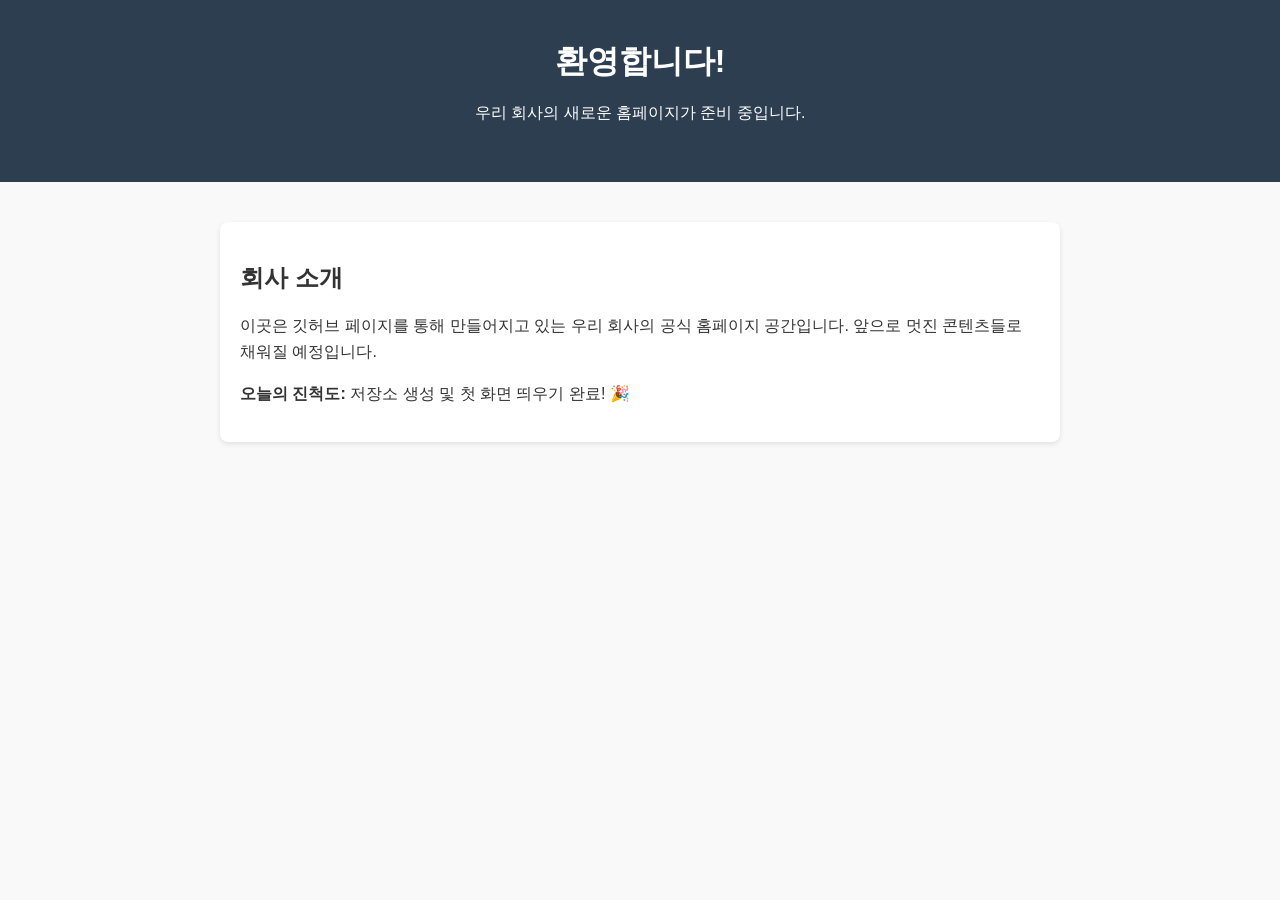
==== index.html @ ac33dc9f "Create index.html" ====
<!DOCTYPE html>
<html lang="ko">
<head>
    <meta charset="UTF-8">
    <meta name="viewport" content="width=device-width, initial-scale=1.0">
    <title>우리 회사 홈페이지</title>
    <style>
        /* 간단한 초기 스타일 */
        body {
            font-family: 'Apple SD Gothic Neo', 'Malgun Gothic', sans-serif;
            margin: 0;
            padding: 0;
            background-color: #f9f9f9;
            color: #333;
        }
        header {
            background-color: #2c3e50;
            color: white;
            padding: 40px 20px;
            text-align: center;
        }
        .container {
            max-width: 800px;
            margin: 40px auto;
            padding: 20px;
            background: white;
            border-radius: 8px;
            box-shadow: 0 2px 5px rgba(0,0,0,0.1);
        }
        h1 { margin: 0 0 10px 0; }
        p { line-height: 1.6; }
    </style>
</head>
<body>

    <header>
        <h1>환영합니다!</h1>
        <p>우리 회사의 새로운 홈페이지가 준비 중입니다.</p>
    </header>

    <div class="container">
        <h2>회사 소개</h2>
        <p>이곳은 깃허브 페이지를 통해 만들어지고 있는 우리 회사의 공식 홈페이지 공간입니다. 앞으로 멋진 콘텐츠들로 채워질 예정입니다.</p>
        <p><strong>오늘의 진척도:</strong> 저장소 생성 및 첫 화면 띄우기 완료! 🎉</p>
    </div>

</body>
</html>
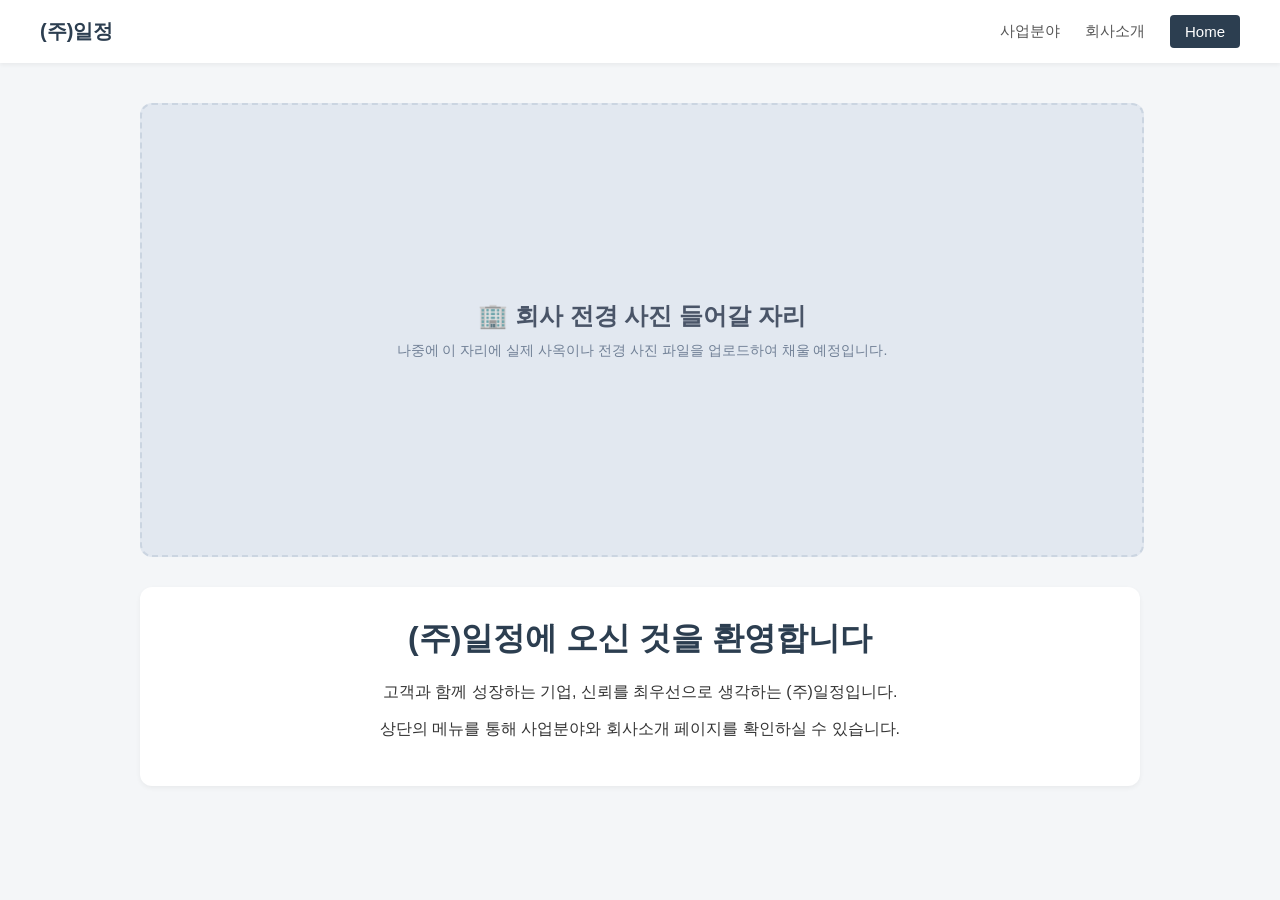
==== commit 173e4155: "Update index.html" ====
--- a/index.html
+++ b/index.html
@@ -3,45 +3,157 @@
 <head>
     <meta charset="UTF-8">
     <meta name="viewport" content="width=device-width, initial-scale=1.0">
-    <title>우리 회사 홈페이지</title>
+    <title>(주)일정 - 홈페이지</title>
     <style>
-        /* 간단한 초기 스타일 */
+        /* 전체 기본 설정 */
         body {
             font-family: 'Apple SD Gothic Neo', 'Malgun Gothic', sans-serif;
             margin: 0;
             padding: 0;
-            background-color: #f9f9f9;
+            background-color: #f4f6f8;
             color: #333;
         }
+
+        /* 상단 네비게이션바 (헤더) */
         header {
+            background-color: #ffffff;
+            display: flex;
+            justify-content: space-between; /* 양 끝으로 정렬 */
+            align-items: center;
+            padding: 15px 40px;
+            box-shadow: 0 2px 4px rgba(0,0,0,0.05);
+            position: sticky;
+            top: 0;
+            z-index: 100;
+        }
+
+        /* 왼쪽 로고 영역 */
+        .logo {
+            font-size: 20px;
+            font-weight: bold;
+            color: #2c3e50;
+            text-decoration: none;
+        }
+        .logo img {
+            height: 35px; /* 나중에 로고 이미지 넣을 때 크기 조절용 */
+            vertical-align: middle;
+        }
+
+        /* 오른쪽 메뉴 영역 */
+        nav {
+            display: flex;
+            gap: 25px; /* 메뉴 사이 간격 */
+            align-items: center;
+        }
+
+        nav a {
+            text-decoration: none;
+            color: #555;
+            font-weight: 500;
+            font-size: 15px;
+            transition: color 0.2s;
+        }
+
+        nav a:hover {
+            color: #0066cc;
+        }
+
+        /* 특별히 강조할 Home 버튼 스타일 */
+        nav a.home-btn {
             background-color: #2c3e50;
             color: white;
-            padding: 40px 20px;
+            padding: 8px 15px;
+            border-radius: 4px;
+        }
+        nav a.home-btn:hover {
+            background-color: #1a252f;
+            color: white;
+        }
+
+        /* 메인 콘텐츠 영역 (홈 화면) */
+        .main-container {
+            max-width: 1000px;
+            margin: 40px auto;
+            padding: 0 20px;
+        }
+
+        /* 회사 전경 사진이 들어갈 빈 자리 (Placeholder) */
+        .hero-image-box {
+            width: 100%;
+            height: 450px;
+            background-color: #e2e8f0; /* 사진이 없을 때 보이는 회색 배경 */
+            border-radius: 12px;
+            display: flex;
+            flex-direction: column;
+            justify-content: center;
+            align-items: center;
+            color: #718096;
+            text-align: center;
+            border: 2px dashed #cbd5e1; /* 점선 테두리로 '비어있음' 표시 */
+            margin-bottom: 30px;
+        }
+
+        .hero-image-box h2 {
+            margin: 0 0 10px 0;
+            font-size: 24px;
+            color: #4a5568;
+        }
+
+        .hero-image-box p {
+            margin: 0;
+            font-size: 14px;
+        }
+
+        /* 환영 문구 카드 */
+        .intro-card {
+            background: white;
+            padding: 30px;
+            border-radius: 12px;
+            box-shadow: 0 2px 5px rgba(0,0,0,0.05);
             text-align: center;
         }
-        .container {
-            max-width: 800px;
-            margin: 40px auto;
-            padding: 20px;
-            background: white;
-            border-radius: 8px;
-            box-shadow: 0 2px 5px rgba(0,0,0,0.1);
+
+        .intro-card h1 {
+            margin-top: 0;
+            color: #2c3e50;
         }
-        h1 { margin: 0 0 10px 0; }
-        p { line-height: 1.6; }
     </style>
 </head>
 <body>
 
+    <!-- 상단 네비게이션 바 -->
     <header>
-        <h1>환영합니다!</h1>
-        <p>우리 회사의 새로운 홈페이지가 준비 중입니다.</p>
+        <!-- 왼쪽 로고 (텍스트 또는 나중에 이미지로 교체 가능) -->
+        <a href="index.html" class="logo">
+            <!-- [나중에 로고 이미지 넣을 때 아래 주석 풀고 사용] -->
+            <!-- <img src="logo.png" alt="회사로고"> -->
+            (주)일정
+        </a>
+
+        <!-- 메뉴 목록 -->
+        <nav>
+            <a href="business.html">사업분야</a>
+            <a href="about.html">회사소개</a>
+            <a href="index.html" class="home-btn">Home</a>
+        </nav>
     </header>
 
-    <div class="container">
-        <h2>회사 소개</h2>
-        <p>이곳은 깃허브 페이지를 통해 만들어지고 있는 우리 회사의 공식 홈페이지 공간입니다. 앞으로 멋진 콘텐츠들로 채워질 예정입니다.</p>
-        <p><strong>오늘의 진척도:</strong> 저장소 생성 및 첫 화면 띄우기 완료! 🎉</p>
+    <!-- 메인 화면 콘텐츠 -->
+    <div class="main-container">
+        
+        <!-- 회사 전경 사진 자리 (빈 공간 박스) -->
+        <div class="hero-image-box">
+            <h2>🏢 회사 전경 사진 들어갈 자리</h2>
+            <p>나중에 이 자리에 실제 사옥이나 전경 사진 파일을 업로드하여 채울 예정입니다.</p>
+        </div>
+
+        <!-- 환영 문구 및 소개 -->
+        <div class="intro-card">
+            <h1>(주)일정에 오신 것을 환영합니다</h1>
+            <p>고객과 함께 성장하는 기업, 신뢰를 최우선으로 생각하는 (주)일정입니다.</p>
+            <p>상단의 메뉴를 통해 사업분야와 회사소개 페이지를 확인하실 수 있습니다.</p>
+        </div>
+
     </div>
 
 </body>
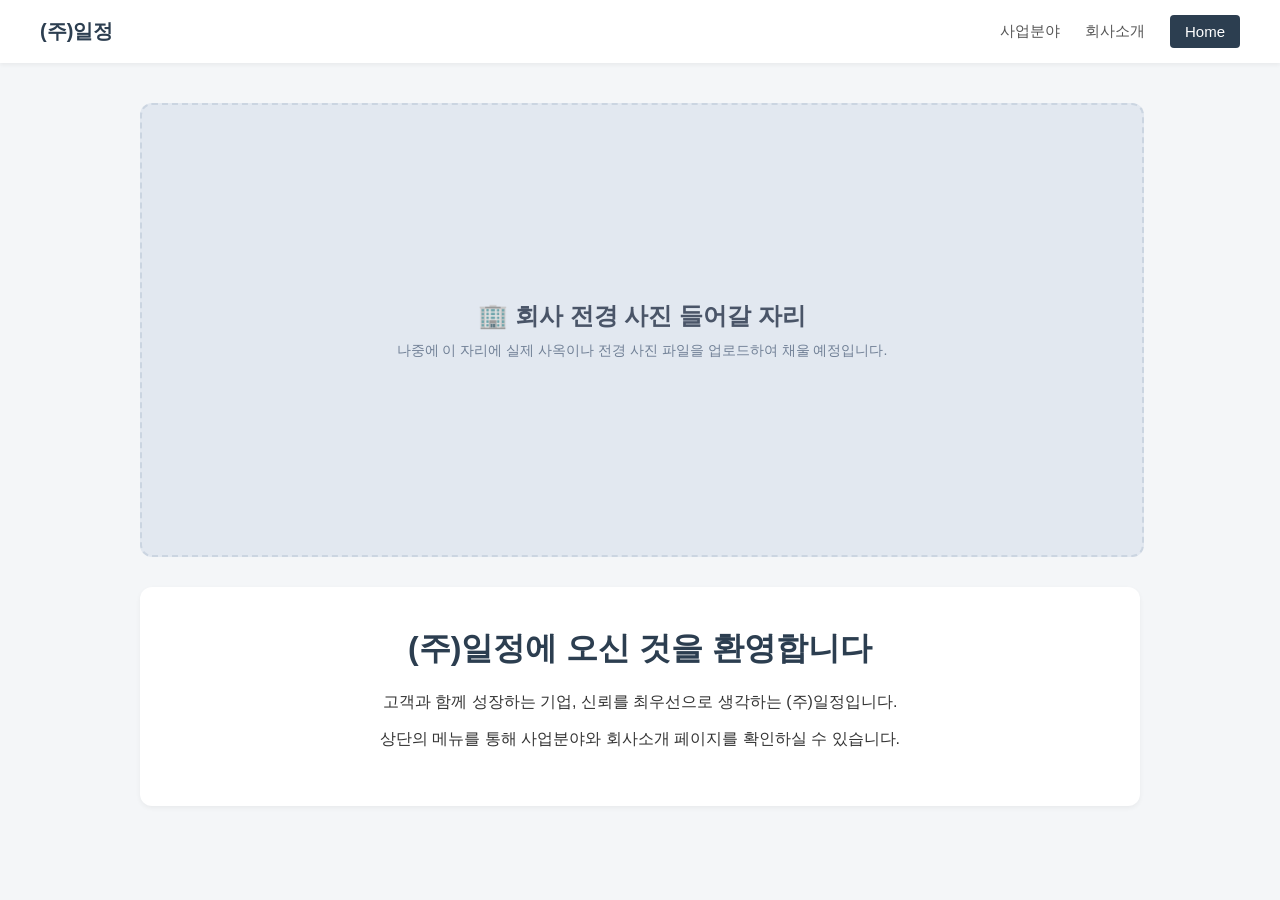
==== commit 59720f05: "Update index.html" ====
--- a/index.html
+++ b/index.html
@@ -4,84 +4,14 @@
     <meta charset="UTF-8">
     <meta name="viewport" content="width=device-width, initial-scale=1.0">
     <title>(주)일정 - 홈페이지</title>
+    <!-- 공통 CSS 연결 -->
+    <link rel="stylesheet" href="style.css">
     <style>
-        /* 전체 기본 설정 */
-        body {
-            font-family: 'Apple SD Gothic Neo', 'Malgun Gothic', sans-serif;
-            margin: 0;
-            padding: 0;
-            background-color: #f4f6f8;
-            color: #333;
-        }
-
-        /* 상단 네비게이션바 (헤더) */
-        header {
-            background-color: #ffffff;
-            display: flex;
-            justify-content: space-between; /* 양 끝으로 정렬 */
-            align-items: center;
-            padding: 15px 40px;
-            box-shadow: 0 2px 4px rgba(0,0,0,0.05);
-            position: sticky;
-            top: 0;
-            z-index: 100;
-        }
-
-        /* 왼쪽 로고 영역 */
-        .logo {
-            font-size: 20px;
-            font-weight: bold;
-            color: #2c3e50;
-            text-decoration: none;
-        }
-        .logo img {
-            height: 35px; /* 나중에 로고 이미지 넣을 때 크기 조절용 */
-            vertical-align: middle;
-        }
-
-        /* 오른쪽 메뉴 영역 */
-        nav {
-            display: flex;
-            gap: 25px; /* 메뉴 사이 간격 */
-            align-items: center;
-        }
-
-        nav a {
-            text-decoration: none;
-            color: #555;
-            font-weight: 500;
-            font-size: 15px;
-            transition: color 0.2s;
-        }
-
-        nav a:hover {
-            color: #0066cc;
-        }
-
-        /* 특별히 강조할 Home 버튼 스타일 */
-        nav a.home-btn {
-            background-color: #2c3e50;
-            color: white;
-            padding: 8px 15px;
-            border-radius: 4px;
-        }
-        nav a.home-btn:hover {
-            background-color: #1a252f;
-            color: white;
-        }
-
-        /* 메인 콘텐츠 영역 (홈 화면) */
-        .main-container {
-            max-width: 1000px;
-            margin: 40px auto;
-            padding: 0 20px;
-        }
-
-        /* 회사 전경 사진이 들어갈 빈 자리 (Placeholder) */
+        /* index.html 전용 스타일 */
         .hero-image-box {
             width: 100%;
             height: 450px;
-            background-color: #e2e8f0; /* 사진이 없을 때 보이는 회색 배경 */
+            background-color: #e2e8f0;
             border-radius: 12px;
             display: flex;
             flex-direction: column;
@@ -89,33 +19,17 @@
             align-items: center;
             color: #718096;
             text-align: center;
-            border: 2px dashed #cbd5e1; /* 점선 테두리로 '비어있음' 표시 */
+            border: 2px dashed #cbd5e1;
             margin-bottom: 30px;
         }
-
         .hero-image-box h2 {
             margin: 0 0 10px 0;
             font-size: 24px;
             color: #4a5568;
         }
-
         .hero-image-box p {
             margin: 0;
             font-size: 14px;
-        }
-
-        /* 환영 문구 카드 */
-        .intro-card {
-            background: white;
-            padding: 30px;
-            border-radius: 12px;
-            box-shadow: 0 2px 5px rgba(0,0,0,0.05);
-            text-align: center;
-        }
-
-        .intro-card h1 {
-            margin-top: 0;
-            color: #2c3e50;
         }
     </style>
 </head>
@@ -123,14 +37,7 @@
 
     <!-- 상단 네비게이션 바 -->
     <header>
-        <!-- 왼쪽 로고 (텍스트 또는 나중에 이미지로 교체 가능) -->
-        <a href="index.html" class="logo">
-            <!-- [나중에 로고 이미지 넣을 때 아래 주석 풀고 사용] -->
-            <!-- <img src="logo.png" alt="회사로고"> -->
-            (주)일정
-        </a>
-
-        <!-- 메뉴 목록 -->
+        <a href="index.html" class="logo">(주)일정</a>
         <nav>
             <a href="business.html">사업분야</a>
             <a href="about.html">회사소개</a>
@@ -140,20 +47,16 @@
 
     <!-- 메인 화면 콘텐츠 -->
     <div class="main-container">
-        
-        <!-- 회사 전경 사진 자리 (빈 공간 박스) -->
         <div class="hero-image-box">
             <h2>🏢 회사 전경 사진 들어갈 자리</h2>
             <p>나중에 이 자리에 실제 사옥이나 전경 사진 파일을 업로드하여 채울 예정입니다.</p>
         </div>
 
-        <!-- 환영 문구 및 소개 -->
-        <div class="intro-card">
+        <div class="content-card" style="text-align: center;">
             <h1>(주)일정에 오신 것을 환영합니다</h1>
             <p>고객과 함께 성장하는 기업, 신뢰를 최우선으로 생각하는 (주)일정입니다.</p>
             <p>상단의 메뉴를 통해 사업분야와 회사소개 페이지를 확인하실 수 있습니다.</p>
         </div>
-
     </div>
 
 </body>
--- a/style.css
+++ b/style.css
@@ -0,0 +1,92 @@
+/* style.css */
+
+/* 전체 기본 설정 */
+body {
+    font-family: 'Apple SD Gothic Neo', 'Malgun Gothic', sans-serif;
+    margin: 0;
+    padding: 0;
+    background-color: #f4f6f8;
+    color: #333;
+}
+
+/* 상단 네비게이션바 (헤더) */
+header {
+    background-color: #ffffff;
+    display: flex;
+    justify-content: space-between;
+    align-items: center;
+    padding: 15px 40px;
+    box-shadow: 0 2px 4px rgba(0,0,0,0.05);
+    position: sticky;
+    top: 0;
+    z-index: 100;
+}
+
+/* 왼쪽 로고 영역 */
+.logo {
+    font-size: 20px;
+    font-weight: bold;
+    color: #2c3e50;
+    text-decoration: none;
+}
+.logo img {
+    height: 35px;
+    vertical-align: middle;
+}
+
+/* 오른쪽 메뉴 영역 */
+nav {
+    display: flex;
+    gap: 25px;
+    align-items: center;
+}
+
+nav a {
+    text-decoration: none;
+    color: #555;
+    font-weight: 500;
+    font-size: 15px;
+    transition: color 0.2s;
+}
+
+nav a:hover {
+    color: #0066cc;
+}
+
+/* 현재 선택된 메뉴 활성화 표시 */
+nav a.active {
+    color: #0066cc;
+    font-weight: bold;
+}
+
+/* 특별히 강조할 Home 버튼 스타일 */
+nav a.home-btn {
+    background-color: #2c3e50;
+    color: white;
+    padding: 8px 15px;
+    border-radius: 4px;
+}
+nav a.home-btn:hover {
+    background-color: #1a252f;
+    color: white;
+}
+
+/* 메인 콘텐츠 영역 공통 레이아웃 */
+.main-container {
+    max-width: 1000px;
+    margin: 40px auto;
+    padding: 0 20px;
+}
+
+/* 공통 콘텐츠 카드 디자인 */
+.content-card {
+    background: white;
+    padding: 40px;
+    border-radius: 12px;
+    box-shadow: 0 2px 5px rgba(0,0,0,0.05);
+}
+
+h1 {
+    color: #2c3e50;
+    margin-top: 0;
+}
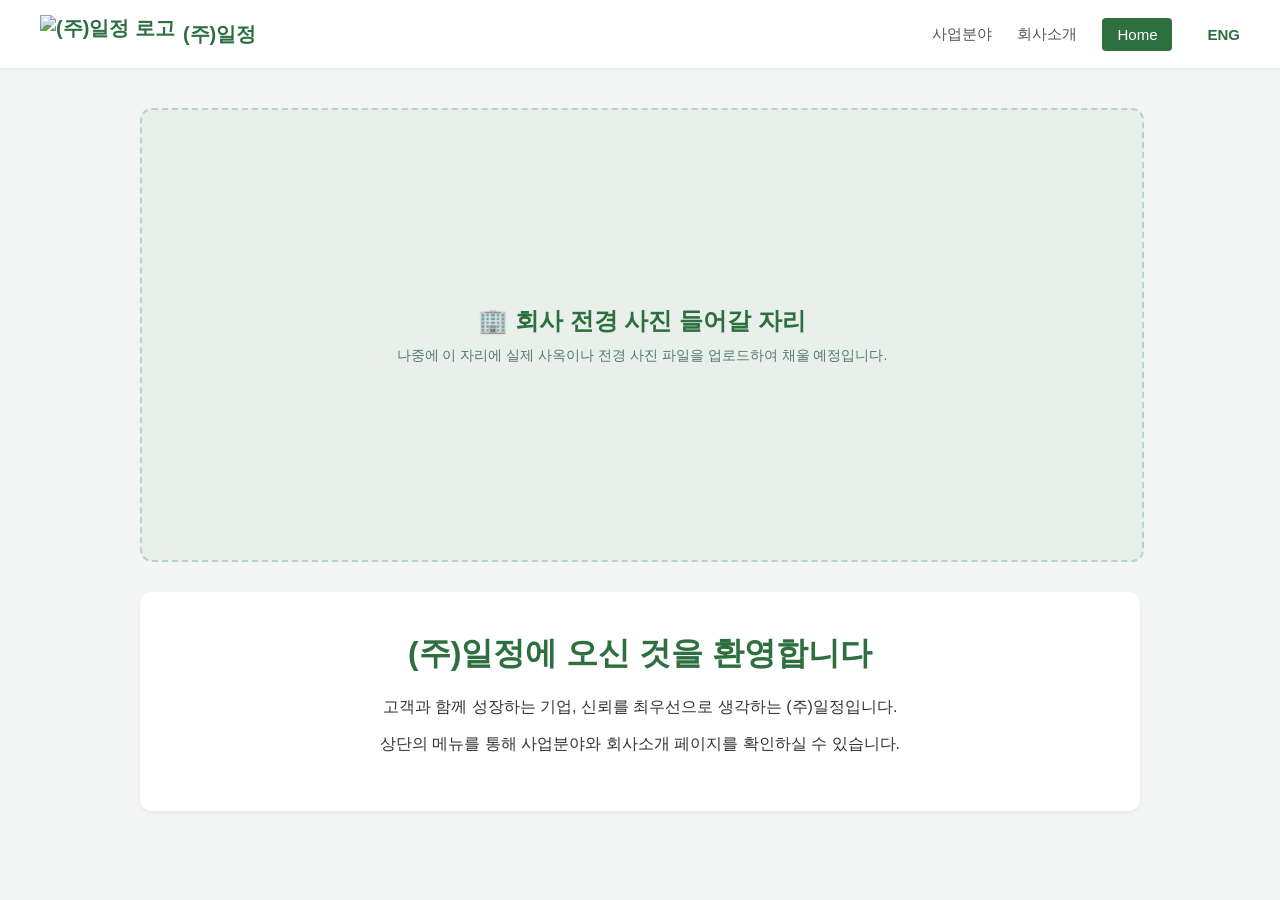
==== commit 30815ba8: "Update index.html" ====
--- a/index.html
+++ b/index.html
@@ -4,28 +4,33 @@
     <meta charset="UTF-8">
     <meta name="viewport" content="width=device-width, initial-scale=1.0">
     <title>(주)일정 - 홈페이지</title>
+    
     <!-- 공통 CSS 연결 -->
     <link rel="stylesheet" href="style.css">
+    
+    <!-- 파비콘 연결 (필요시 사용) -->
+    <link rel="icon" href="favicon.ico" type="image/x-icon">
+
     <style>
         /* index.html 전용 스타일 */
         .hero-image-box {
             width: 100%;
             height: 450px;
-            background-color: #e2e8f0;
+            background-color: #e9f0ec;
             border-radius: 12px;
             display: flex;
             flex-direction: column;
             justify-content: center;
             align-items: center;
-            color: #718096;
+            color: #52796f;
             text-align: center;
-            border: 2px dashed #cbd5e1;
+            border: 2px dashed #b7d5c4;
             margin-bottom: 30px;
         }
         .hero-image-box h2 {
             margin: 0 0 10px 0;
             font-size: 24px;
-            color: #4a5568;
+            color: #2e6f40;
         }
         .hero-image-box p {
             margin: 0;
@@ -37,26 +42,39 @@
 
     <!-- 상단 네비게이션 바 -->
     <header>
-        <a href="index.html" class="logo">(주)일정</a>
+        <!-- 왼쪽 로고 및 홈 링크 -->
+        <a href="index.html" class="logo">
+            <img src="logo.png" alt="(주)일정 로고">
+            (주)일정
+        </a>
+
+        <!-- 메뉴 목록 -->
         <nav>
             <a href="business.html">사업분야</a>
             <a href="about.html">회사소개</a>
             <a href="index.html" class="home-btn">Home</a>
+            
+            <!-- 영문 페이지(en 폴더 안의 index.html)로 이동하는 언어 전환 버튼 -->
+            <a href="en/index.html" style="font-weight: bold; color: #2e6f40; margin-left: 10px;">ENG</a>
         </nav>
     </header>
 
     <!-- 메인 화면 콘텐츠 -->
     <div class="main-container">
+        
+        <!-- 회사 전경 사진 자리 (빈 공간 박스) -->
         <div class="hero-image-box">
             <h2>🏢 회사 전경 사진 들어갈 자리</h2>
             <p>나중에 이 자리에 실제 사옥이나 전경 사진 파일을 업로드하여 채울 예정입니다.</p>
         </div>
 
+        <!-- 환영 문구 및 소개 -->
         <div class="content-card" style="text-align: center;">
             <h1>(주)일정에 오신 것을 환영합니다</h1>
             <p>고객과 함께 성장하는 기업, 신뢰를 최우선으로 생각하는 (주)일정입니다.</p>
             <p>상단의 메뉴를 통해 사업분야와 회사소개 페이지를 확인하실 수 있습니다.</p>
         </div>
+
     </div>
 
 </body>
--- a/style.css
+++ b/style.css
@@ -5,7 +5,7 @@
     font-family: 'Apple SD Gothic Neo', 'Malgun Gothic', sans-serif;
     margin: 0;
     padding: 0;
-    background-color: #f4f6f8;
+    background-color: #f4f6f5; /* 은은한 연두빛이 살짝 감도는 차분한 배경색 */
     color: #333;
 }
 
@@ -26,11 +26,14 @@
 .logo {
     font-size: 20px;
     font-weight: bold;
-    color: #2c3e50;
+    color: #2e6f40; /* 로고 텍스트도 그린 톤으로 맞춤 */
     text-decoration: none;
+    display: flex;
+    align-items: center;
+    gap: 8px;
 }
 .logo img {
-    height: 35px;
+    height: 38px; /* 로고 이미지 크기 조절 */
     vertical-align: middle;
 }
 
@@ -50,24 +53,24 @@
 }
 
 nav a:hover {
-    color: #0066cc;
+    color: #2e6f40; /* 마우스 올렸을 때 초록색 */
 }
 
 /* 현재 선택된 메뉴 활성화 표시 */
 nav a.active {
-    color: #0066cc;
+    color: #2e6f40;
     font-weight: bold;
 }
 
-/* 특별히 강조할 Home 버튼 스타일 */
+/* 특별히 강조할 Home 버튼 스타일 (로고 진한 녹색 적용) */
 nav a.home-btn {
-    background-color: #2c3e50;
+    background-color: #2e6f40;
     color: white;
     padding: 8px 15px;
     border-radius: 4px;
 }
 nav a.home-btn:hover {
-    background-color: #1a252f;
+    background-color: #1f4b2b; /* 마우스 올렸을 때 더 진한 초록 */
     color: white;
 }
 
@@ -87,6 +90,6 @@
 }
 
 h1 {
-    color: #2c3e50;
+    color: #2e6f40; /* 제목도 로고 색상과 통일 */
     margin-top: 0;
 }
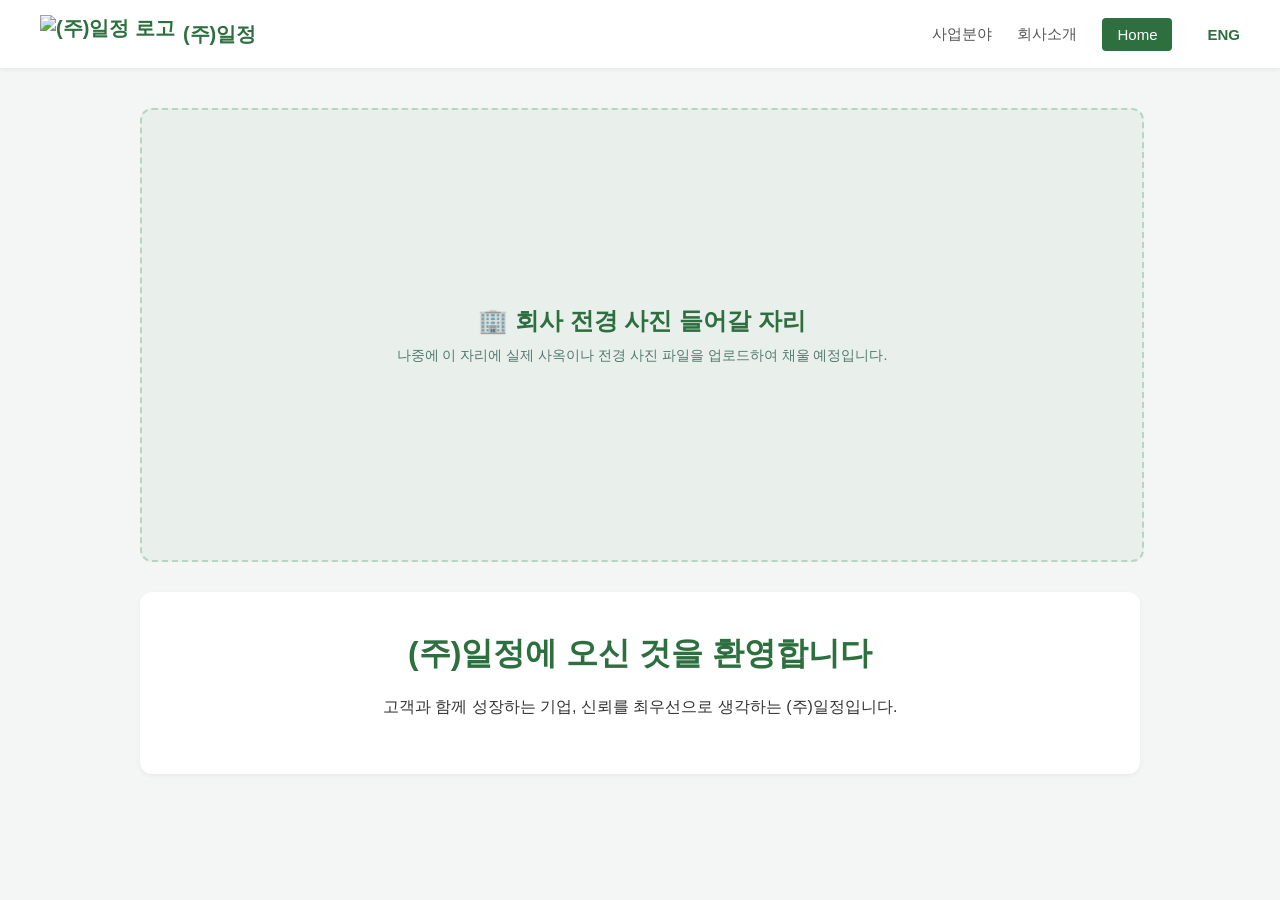
==== commit 6f48f5ab: "Update index.html" ====
--- a/index.html
+++ b/index.html
@@ -72,7 +72,6 @@
         <div class="content-card" style="text-align: center;">
             <h1>(주)일정에 오신 것을 환영합니다</h1>
             <p>고객과 함께 성장하는 기업, 신뢰를 최우선으로 생각하는 (주)일정입니다.</p>
-            <p>상단의 메뉴를 통해 사업분야와 회사소개 페이지를 확인하실 수 있습니다.</p>
         </div>
 
     </div>
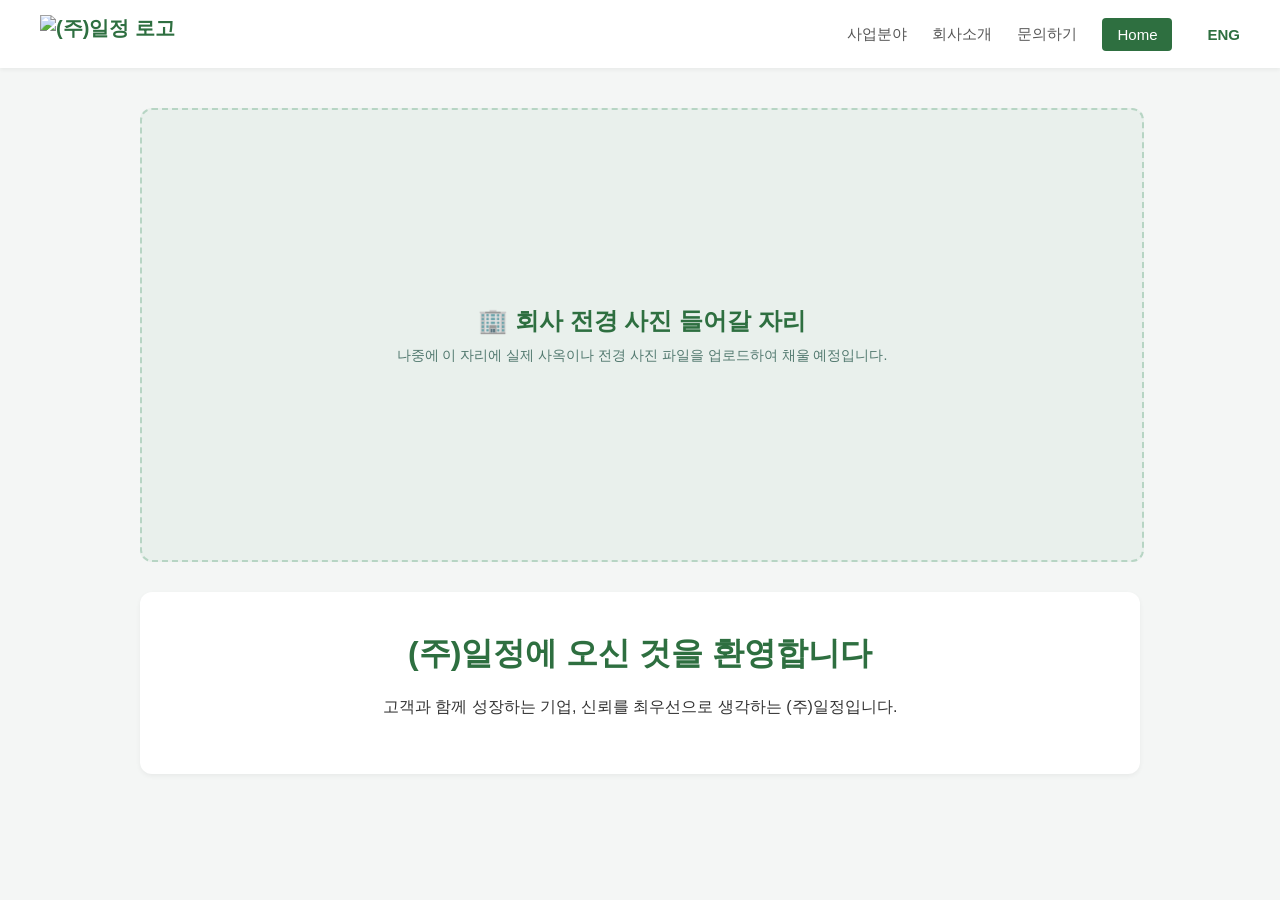
==== commit 2988d9fe: "Update index.html" ====
--- a/index.html
+++ b/index.html
@@ -45,13 +45,13 @@
         <!-- 왼쪽 로고 및 홈 링크 -->
         <a href="index.html" class="logo">
             <img src="logo.png" alt="(주)일정 로고">
-            (주)일정
         </a>
 
         <!-- 메뉴 목록 -->
         <nav>
             <a href="business.html">사업분야</a>
             <a href="about.html">회사소개</a>
+            <a href="contact.html">문의하기</a>
             <a href="index.html" class="home-btn">Home</a>
             
             <!-- 영문 페이지(en 폴더 안의 index.html)로 이동하는 언어 전환 버튼 -->
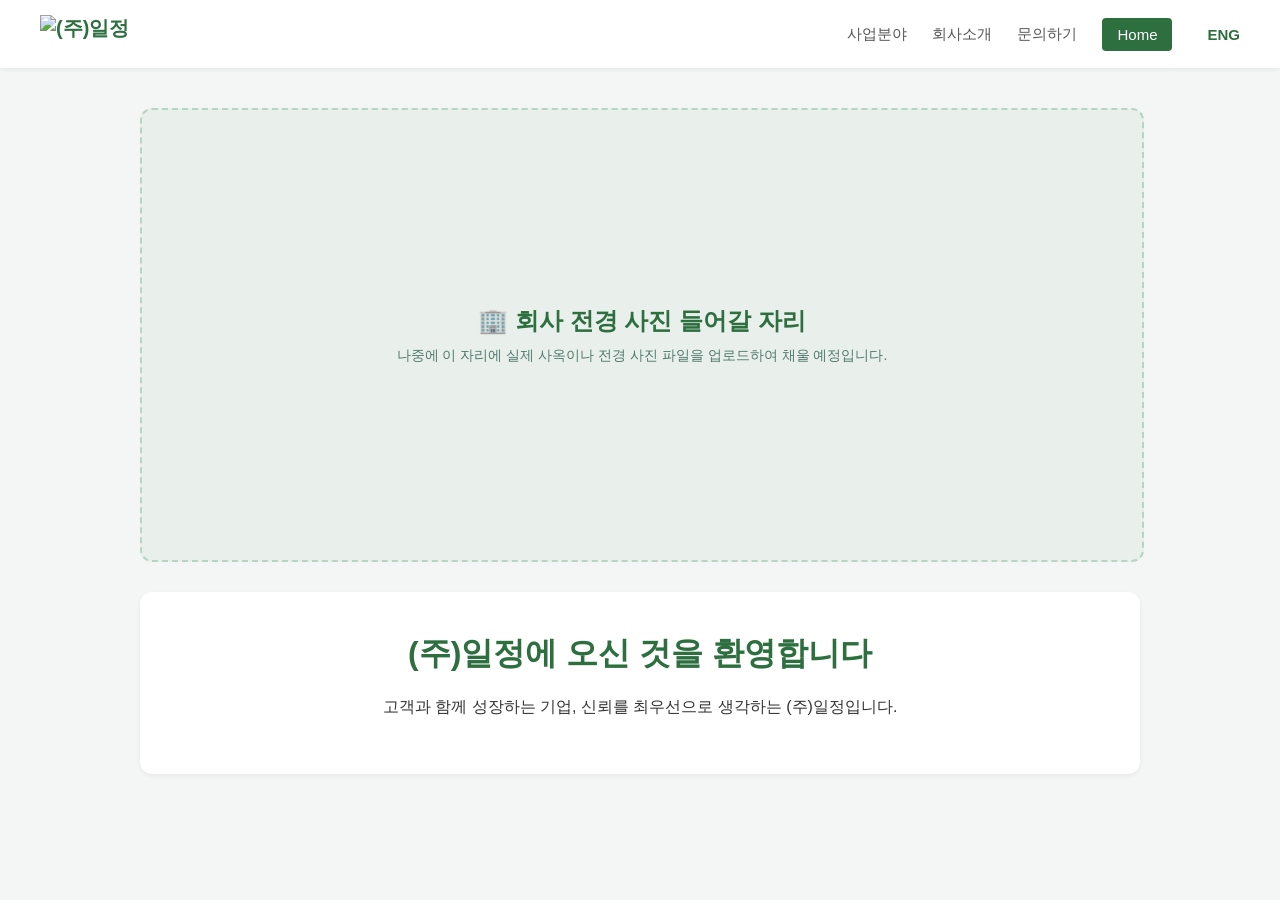
==== commit 0bf28a4b: "Update index.html" ====
--- a/index.html
+++ b/index.html
@@ -44,7 +44,7 @@
     <header>
         <!-- 왼쪽 로고 및 홈 링크 -->
         <a href="index.html" class="logo">
-            <img src="logo.png" alt="(주)일정 로고">
+            <img src="logo.png" alt="(주)일정">
         </a>
 
         <!-- 메뉴 목록 -->
